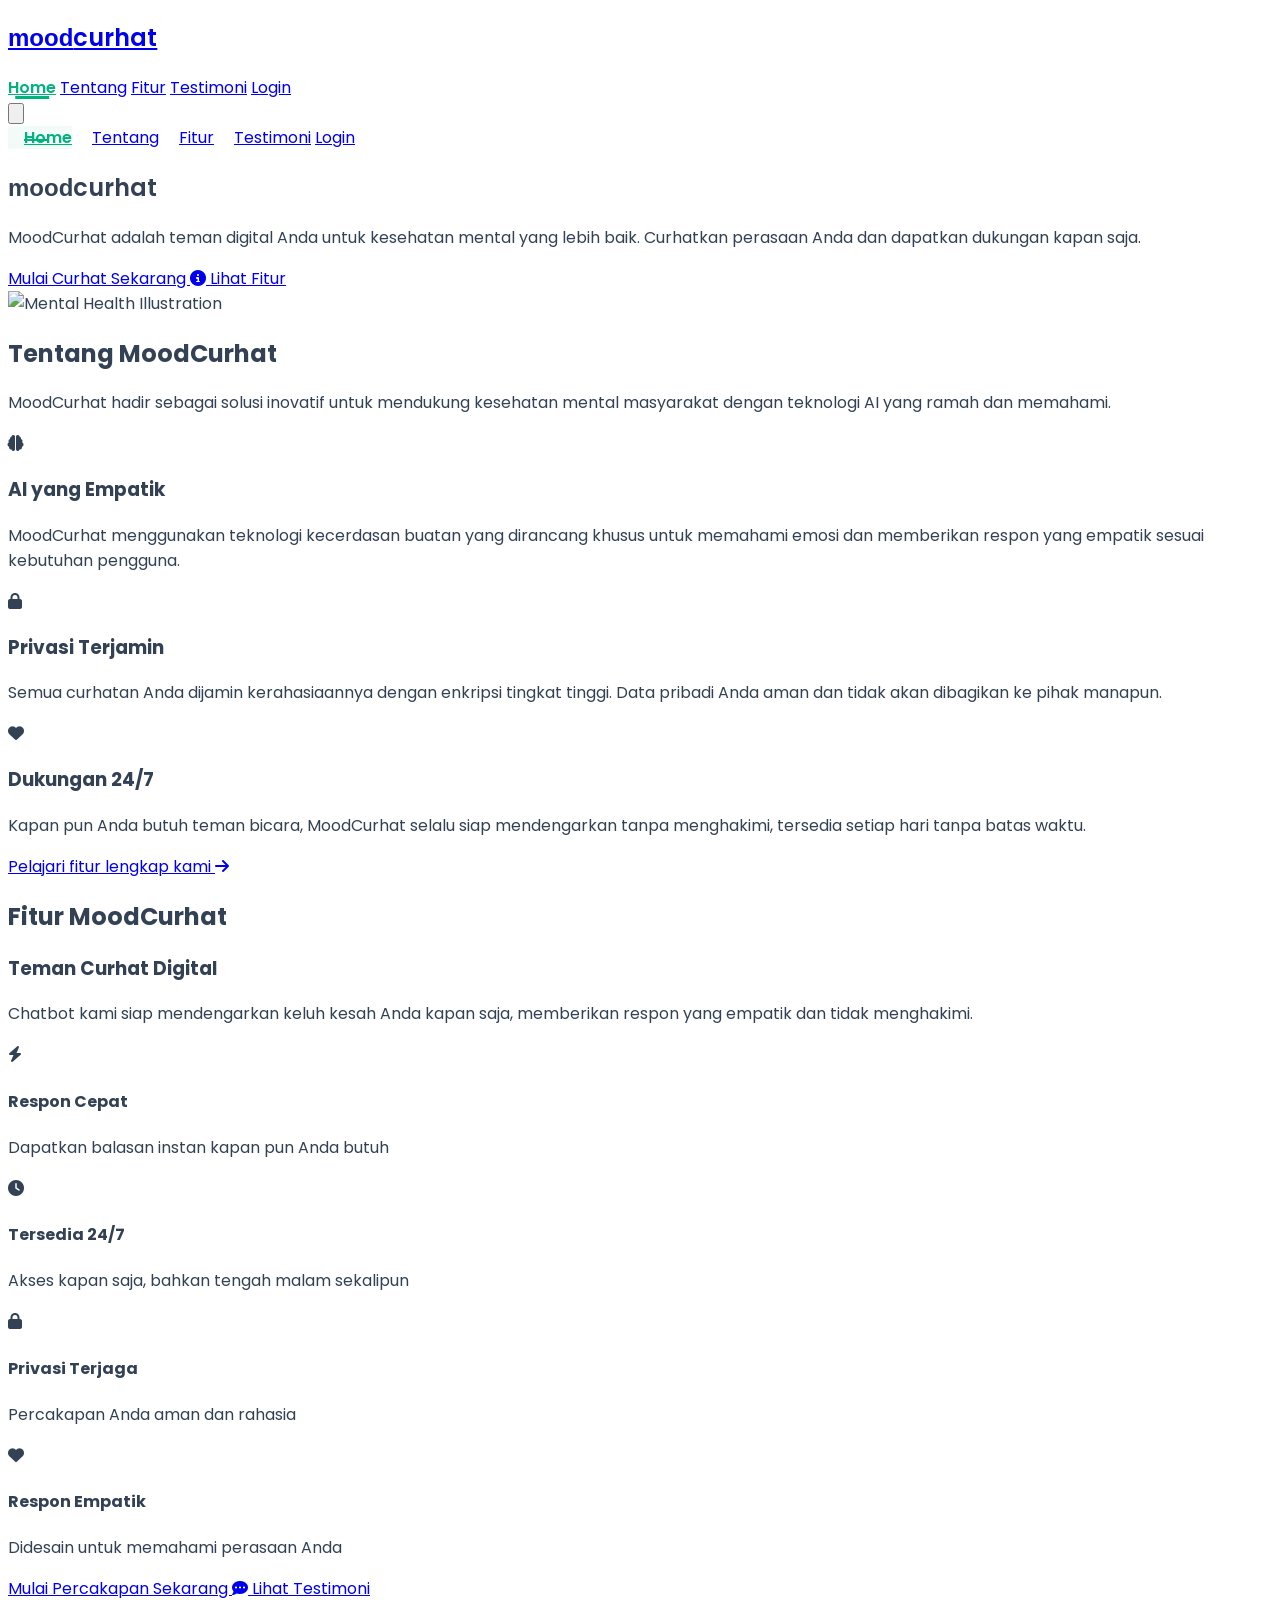
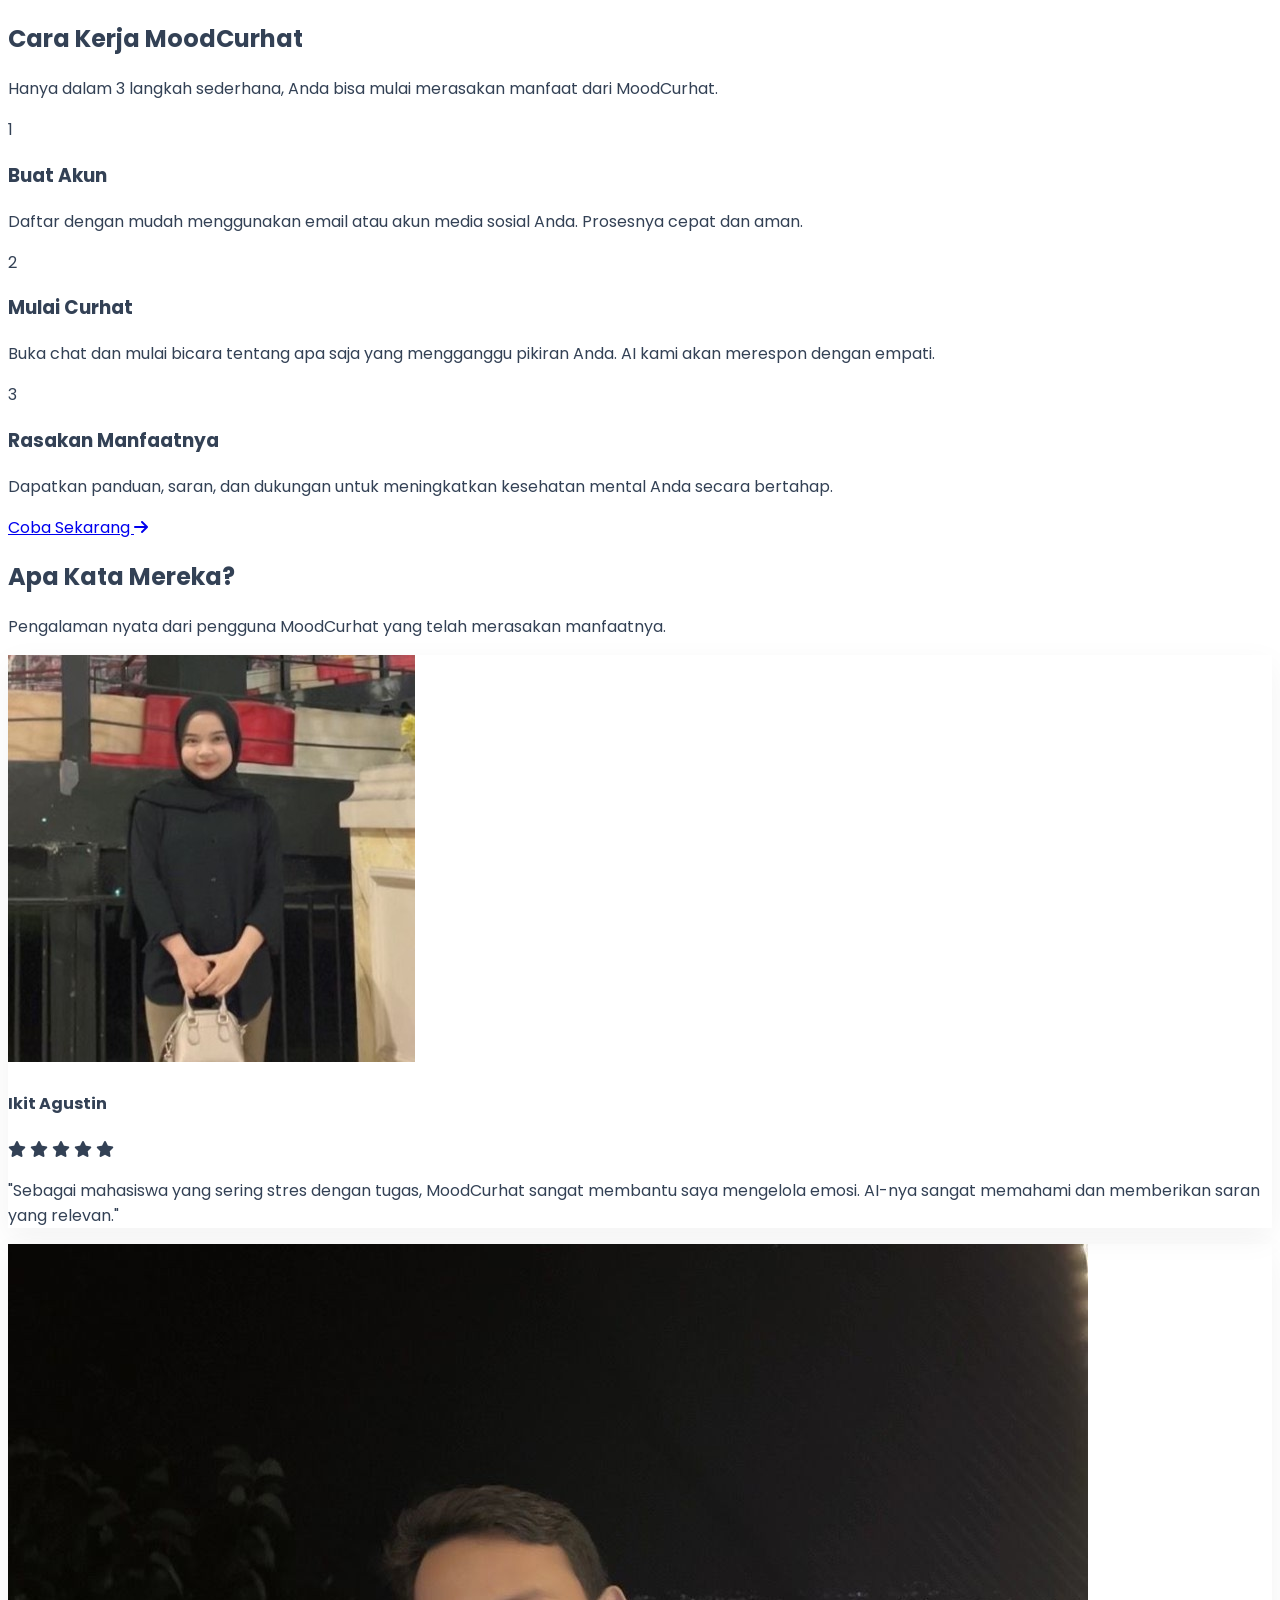
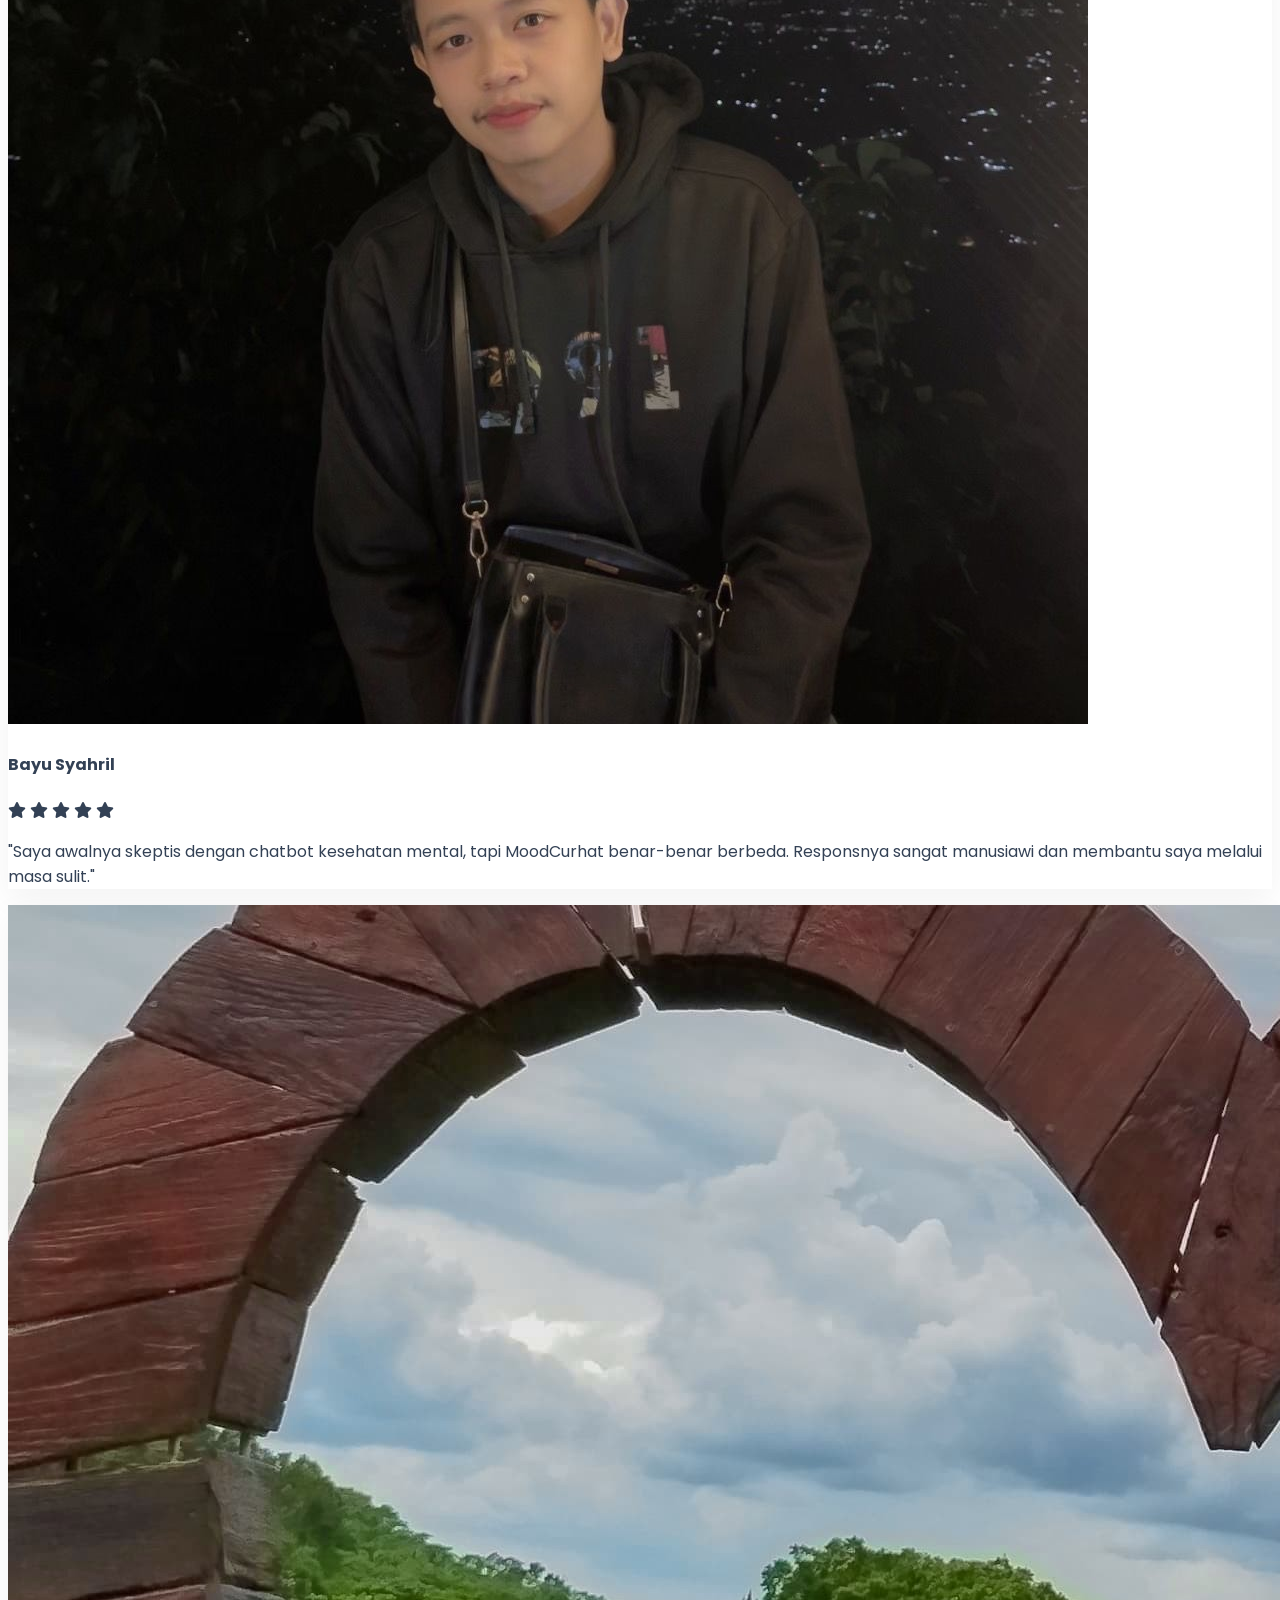
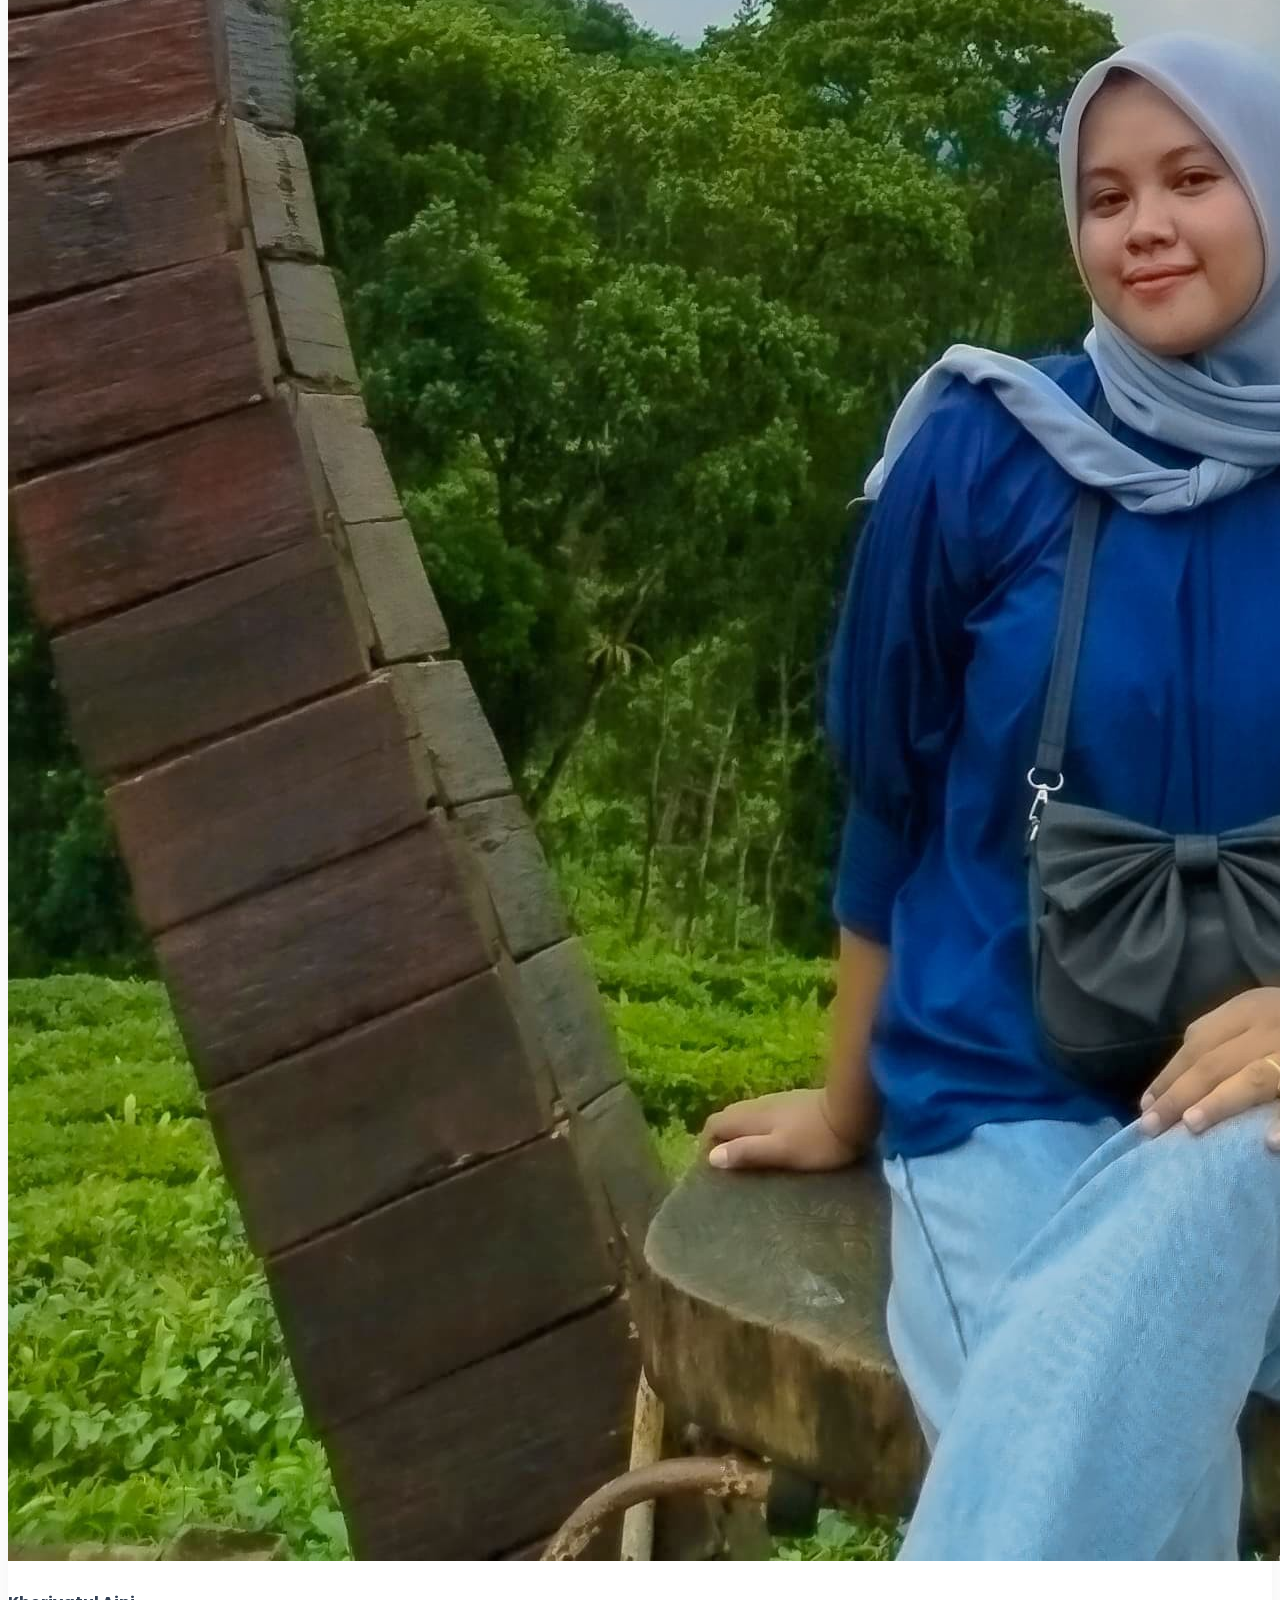
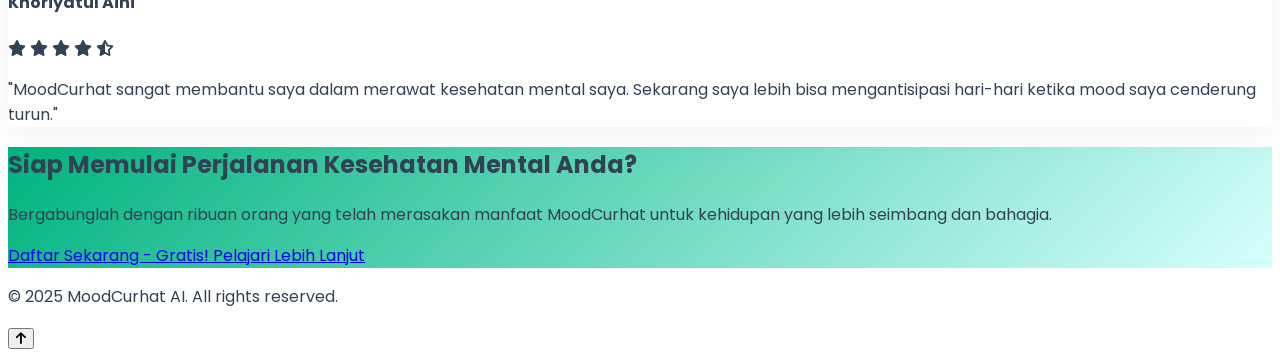
==== index.html @ 1b161339 "update- root page index" ====
<!DOCTYPE html>
<html lang="en">

<head>
    <meta charset="UTF-8">
    <meta name="viewport" content="width=device-width, initial-scale=1.0">
    <title>MoodCurhat - AI Mental Health Chat</title>
    <script src="https://cdn.tailwindcss.com"></script>
    <link rel="shortcut icon" href="./assets/icon.png" type="image/x-icon">
    <link rel="stylesheet" href="https://cdnjs.cloudflare.com/ajax/libs/font-awesome/6.4.0/css/all.min.css">
    <link href="https://unpkg.com/aos@2.3.1/dist/aos.css" rel="stylesheet">
    <link href="https://fonts.cdnfonts.com/css/dissolve" rel="stylesheet">
    <link href="https://fonts.googleapis.com/css2?family=Poppins:wght@500&display=swap" rel="stylesheet">
    <script>
        tailwind.config = {
            theme: {
                extend: {
                    colors: {
                        primary: '#00B37E',
                        secondary: '#F5F5F5',
                        accent1: '#D6FFFE',
                        accent2: '#FFFFFF',
                        dark: '#1E293B',
                        light: '#F8FAFC',
                        text: '#334155',
                    },
                    fontFamily: {
                        sans: ['Poppins', 'sans-serif'],
                    },
                    boxShadow: {
                        'card': '0 10px 25px -5px rgba(0, 179, 126, 0.1)',
                        'card-hover': '0 20px 25px -5px rgba(0, 179, 126, 0.2)',
                    }
                }
            }
        }
    </script>
    <style>
        @import url('https://fonts.googleapis.com/css2?family=Poppins:wght@300;400;500;600;700&display=swap');

        body {
            font-family: 'Poppins', sans-serif;
            scroll-behavior: smooth;
            color: #334155;
        }

        .gradient-bg {
            background: linear-gradient(135deg, #00B37E 0%, #D6FFFE 100%);
        }

        .gradient-text {
            background: linear-gradient(135deg, #00B37E 0%, #00A3B3 100%);
            -webkit-background-clip: text;
            background-clip: text;
            color: transparent;
        }

        .nav-link {
            position: relative;
            transition: all 0.3s ease;
        }

        .nav-link::after {
            content: '';
            position: absolute;
            bottom: 0;
            left: 50%;
            transform: translateX(-50%);
            width: 0;
            height: 3px;
            background-color: #00B37E;
            transition: width 0.3s ease;
        }

        .nav-link.active::after {
            width: 70%;
        }

        .nav-link.active {
            color: #00B37E;
            font-weight: 600;
        }

        .mobile-nav-link {
            position: relative;
            transition: all 0.3s ease;
            padding-left: 1rem;
        }

        .mobile-nav-link::after {
            content: '';
            position: absolute;
            bottom: 8px;
            left: 1rem;
            width: 0;
            height: 2px;
            background-color: #00B37E;
            transition: width 0.3s ease;
        }

        .mobile-nav-link.active::after {
            width: 24px;
        }

        .mobile-nav-link.active {
            color: #00B37E;
            font-weight: 600;
            background-color: rgba(0, 179, 126, 0.05);
        }

        .feature-card {
            transition: all 0.3s ease;
        }

        .feature-card:hover {
            transform: translateY(-5px);
        }

        .testimonial-card {
            box-shadow: 0 10px 30px rgba(0, 0, 0, 0.05);
        }

        .blob {
            position: absolute;
            z-index: -1;
            border-radius: 50%;
            filter: blur(50px);
            opacity: 0.2;
        }

        .hero-image {
            animation: float 6s ease-in-out infinite;
        }

        @keyframes float {
            0% {
                transform: translateY(0px);
            }

            50% {
                transform: translateY(-20px);
            }

            100% {
                transform: translateY(0px);
            }
        }

        .wave-shape {
            position: absolute;
            bottom: 0;
            left: 0;
            width: 100%;
            overflow: hidden;
            line-height: 0;
        }

        .wave-shape svg {
            position: relative;
            display: block;
            width: calc(100% + 1.3px);
            height: 100px;
        }

        .wave-shape .shape-fill {
            fill: #FFFFFF;
        }
    </style>
</head>

<body class="bg-gray-50">
    <nav class="fixed w-full bg-white shadow-sm z-50">
        <div class="max-w-7xl mx-auto px-4 sm:px-8 lg:px-12">
            <div class="flex justify-between h-20 items-center">
                <div class="flex items-center">
                    <a href="./index.html" class="text-2xl font-bold">
                        <h1 class="text-4xl md:text-5xl font-bold text-primary">
                        <span style="font-family: 'Dissolve', sans-serif;">mood</span><span
                            style="font-family: 'Poppins', sans-serif; font-weight: 600;">curhat</span>
                    </h1>
                    </a>
                </div>
                <div class="hidden md:flex items-center space-x-8">
                    <a href="#home"
                        class="nav-link text-gray-900 hover:text-primary px-3 py-2 text-sm font-medium">Home</a>
                    <a href="#about"
                        class="nav-link text-gray-900 hover:text-primary px-3 py-2 text-sm font-medium">Tentang</a>
                    <a href="#features"
                        class="nav-link text-gray-900 hover:text-primary px-3 py-2 text-sm font-medium">Fitur</a>
                    <a href="#testimonial"
                        class="nav-link text-gray-900 hover:text-primary px-3 py-2 text-sm font-medium">Testimoni</a>
                    <a href="./auth/login.html"
                        class="bg-primary text-white px-6 py-2 rounded-full text-sm font-medium hover:bg-opacity-90 transition shadow-md hover:shadow-lg">Login</a>
                </div>
                <div class="md:hidden flex items-center">
                    <button id="mobile-menu-button" class="text-gray-900 hover:text-primary focus:outline-none">
                        <svg class="h-6 w-6" fill="none" viewBox="0 0 24 24" stroke="currentColor">
                            <path stroke-linecap="round" stroke-linejoin="round" stroke-width="2"
                                d="M4 6h16M4 12h16M4 18h16"></path>
                        </svg>
                    </button>
                </div>
            </div>
        </div>
        <div id="mobile-menu" class="mobile-menu hidden md:hidden bg-white shadow-lg">
            <div class="px-2 pt-2 pb-3 space-y-1 sm:px-3">
                <a href="#home"
                    class="mobile-nav-link block px-4 py-3 text-base font-medium text-gray-900 hover:text-primary hover:bg-gray-100 rounded-md">Home</a>
                <a href="#about"
                    class="mobile-nav-link block px-4 py-3 text-base font-medium text-gray-900 hover:text-primary hover:bg-gray-100 rounded-md">Tentang</a>
                <a href="#features"
                    class="mobile-nav-link block px-4 py-3 text-base font-medium text-gray-900 hover:text-primary hover:bg-gray-100 rounded-md">Fitur</a>
                <a href="#testimonial"
                    class="mobile-nav-link block px-4 py-3 text-base font-medium text-gray-900 hover:text-primary hover:bg-gray-100 rounded-md">Testimoni</a>
                <a href="./auth/login.html"
                    class="block w-full text-center bg-primary text-white px-6 py-3 rounded-full text-base font-medium hover:bg-opacity-90 transition mt-2 shadow-md">Login</a>
            </div>
        </div>
    </nav>

    <section id="home" class="pt-24 pb-16 md:pt-32 md:pb-24 relative overflow-hidden">
        <div class="absolute inset-0 gradient-bg z-0"></div>
        <div class="blob bg-accent1 w-80 h-80 top-1/4 -left-40"></div>
        <div class="blob bg-primary w-96 h-96 bottom-1/4 -right-40"></div>
        <div class="max-w-7xl mx-auto px-4 sm:px-6 lg:px-8 relative z-10">
            <div class="flex flex-col md:flex-row justify-between items-center gap-10">
                <div class="md:w-1/2 text-center md:text-left" data-aos="fade-right">
                    <h1 class="text-4xl md:text-5xl lg:text-6xl font-bold leading-tight mb-4 text-white">
                        <span style="font-family: 'Dissolve', sans-serif;">mood</span><span
                            style="font-family: 'Poppins', sans-serif; font-weight: 600;">curhat</span>
                    </h1>
                    <p class="text-xl text-white opacity-90 mb-8">
                        MoodCurhat adalah teman digital Anda untuk kesehatan mental yang lebih baik. Curhatkan perasaan
                        Anda dan dapatkan dukungan kapan saja.
                    </p>
                    <div
                        class="flex flex-col sm:flex-row space-y-4 sm:space-y-0 sm:space-x-4 justify-center md:justify-start">
                        <a href="./auth/login.html"
                            class="bg-white text-primary px-8 py-3 rounded-full text-lg font-semibold hover:bg-opacity-90 transition shadow-lg hover:shadow-xl transform hover:-translate-y-1">
                            Mulai Curhat Sekarang
                        </a>
                        <a href="#features"
                            class="border-2 border-white text-white px-8 py-3 rounded-full text-lg font-semibold hover:bg-white hover:bg-opacity-10 transition">
                            <i class="fas fa-info-circle mr-2"></i> Lihat Fitur
                        </a>
                    </div>
                </div>
                <div class="md:w-1/2 mt-10 md:mt-0" data-aos="fade-left">
                    <img src="https://illustrations.popsy.co/white/work-from-home.svg" alt="Mental Health Illustration"
                        class="hero-image w-full max-w-lg mx-auto">
                </div>
            </div>
        </div>
    </section>

    <section id="about" class="py-20 bg-gray-50">
        <div class="max-w-7xl mx-auto px-4 sm:px-6 lg:px-8">
            <div class="text-center mb-16" data-aos="fade-up">
                <h2 class="text-3xl md:text-4xl font-bold text-gray-900 mb-4">Tentang MoodCurhat</h2>
                <div class="w-20 h-1 bg-primary mx-auto mb-6"></div>
                <p class="text-lg text-gray-600 max-w-3xl mx-auto">
                    MoodCurhat hadir sebagai solusi inovatif untuk mendukung kesehatan mental masyarakat dengan
                    teknologi AI yang ramah dan memahami.
                </p>
            </div>

            <div class="grid grid-cols-1 md:grid-cols-3 gap-8">
                <div class="bg-white p-8 rounded-xl shadow-md hover:shadow-lg transition-all duration-300 border border-gray-100"
                    data-aos="fade-up" data-aos-delay="100">
                    <div
                        class="bg-primary bg-opacity-10 w-16 h-16 rounded-full flex items-center justify-center mb-6 mx-auto text-primary">
                        <i class="fas fa-brain text-2xl"></i>
                    </div>
                    <h3 class="text-xl font-semibold mb-4 text-center">AI yang Empatik</h3>
                    <p class="text-gray-600 text-center">
                        MoodCurhat menggunakan teknologi kecerdasan buatan yang dirancang khusus untuk memahami emosi
                        dan memberikan respon yang empatik sesuai kebutuhan pengguna.
                    </p>
                </div>

                <div class="bg-white p-8 rounded-xl shadow-md hover:shadow-lg transition-all duration-300 border border-gray-100"
                    data-aos="fade-up" data-aos-delay="200">
                    <div
                        class="bg-primary bg-opacity-10 w-16 h-16 rounded-full flex items-center justify-center mb-6 mx-auto text-primary">
                        <i class="fas fa-lock text-2xl"></i>
                    </div>
                    <h3 class="text-xl font-semibold mb-4 text-center">Privasi Terjamin</h3>
                    <p class="text-gray-600 text-center">
                        Semua curhatan Anda dijamin kerahasiaannya dengan enkripsi tingkat tinggi. Data pribadi Anda
                        aman dan tidak akan dibagikan ke pihak manapun.
                    </p>
                </div>

                <div class="bg-white p-8 rounded-xl shadow-md hover:shadow-lg transition-all duration-300 border border-gray-100"
                    data-aos="fade-up" data-aos-delay="300">
                    <div
                        class="bg-primary bg-opacity-10 w-16 h-16 rounded-full flex items-center justify-center mb-6 mx-auto text-primary">
                        <i class="fas fa-heart text-2xl"></i>
                    </div>
                    <h3 class="text-xl font-semibold mb-4 text-center">Dukungan 24/7</h3>
                    <p class="text-gray-600 text-center">
                        Kapan pun Anda butuh teman bicara, MoodCurhat selalu siap mendengarkan tanpa menghakimi,
                        tersedia setiap hari tanpa batas waktu.
                    </p>
                </div>
            </div>

            <div class="mt-12 text-center" data-aos="fade-up">
                <a href="#features"
                    class="inline-flex items-center text-primary font-semibold hover:text-primary-dark transition">
                    Pelajari fitur lengkap kami <i class="fas fa-arrow-right ml-2"></i>
                </a>
            </div>
        </div>
    </section>

    <section id="features" class="py-12 md:py-20 bg-white">
        <div class="max-w-7xl mx-auto px-4 sm:px-6 lg:px-8">
            <div class="text-center mb-8 md:mb-10" data-aos="fade-up">
                <h2 class="text-2xl md:text-4xl font-bold text-gray-900 mb-4">Fitur MoodCurhat</h2>
                <div class="w-16 md:w-20 h-1 bg-primary mx-auto mb-4 md:mb-6"></div>
                <h3 class="text-lg md:text-xl font-semibold mb-2 md:mb-3 text-center">Teman Curhat Digital</h3>
                <p class="text-sm md:text-base text-gray-600 mb-4 md:mb-6 text-center">
                    Chatbot kami siap mendengarkan keluh kesah Anda kapan saja, memberikan respon yang empatik dan
                    tidak menghakimi.
                </p>
            </div>

            <div class="flex justify-center">
                <div class="p-6 md:p-8 max-w-4xl w-full mx-4" data-aos="fade-up">
                    <div class="w-full grid grid-cols-1 md:grid-cols-2 gap-4 md:gap-6 mb-6 md:mb-8">
                        <div class="bg-gray-50 p-3 md:p-4 rounded-lg">
                            <div class="flex items-center mb-1 md:mb-2">
                                <div
                                    class="bg-primary bg-opacity-20 p-1 h-10 w-10 rounded-full flex items-center justify-center mr-2 md:mr-3">
                                    <i class="fas fa-bolt text-primary text-xs md:text-sm"></i>
                                </div>
                                <h4 class="font-medium text-sm md:text-base">Respon Cepat</h4>
                            </div>
                            <p class="text-gray-600 text-xs md:text-sm">Dapatkan balasan instan kapan pun Anda butuh</p>
                        </div>

                        <div class="bg-gray-50 p-3 md:p-4 rounded-lg">
                            <div class="flex items-center mb-1 md:mb-2">
                                <div
                                    class="bg-primary bg-opacity-20 p-1 h-10 w-10 rounded-full flex items-center justify-center mr-2 md:mr-3">
                                    <i class="fas fa-clock text-primary text-xs md:text-sm"></i>
                                </div>
                                <h4 class="font-medium text-sm md:text-base">Tersedia 24/7</h4>
                            </div>
                            <p class="text-gray-600 text-xs md:text-sm">Akses kapan saja, bahkan tengah malam sekalipun
                            </p>
                        </div>

                        <div class="bg-gray-50 p-3 md:p-4 rounded-lg">
                            <div class="flex items-center mb-1 md:mb-2">
                                <div
                                    class="bg-primary bg-opacity-20 p-1 h-10 w-10 rounded-full flex items-center justify-center mr-2 md:mr-3">
                                    <i class="fas fa-lock text-primary text-xs md:text-sm"></i>
                                </div>
                                <h4 class="font-medium text-sm md:text-base">Privasi Terjaga</h4>
                            </div>
                            <p class="text-gray-600 text-xs md:text-sm">Percakapan Anda aman dan rahasia</p>
                        </div>

                        <div class="bg-gray-50 p-3 md:p-4 rounded-lg">
                            <div class="flex items-center mb-1 md:mb-2">
                                <div
                                    class="bg-primary bg-opacity-20 p-1 h-10 w-10 rounded-full flex items-center justify-center mr-2 md:mr-3">
                                    <i class="fas fa-heart text-primary text-xs md:text-sm"></i>
                                </div>
                                <h4 class="font-medium text-sm md:text-base">Respon Empatik</h4>
                            </div>
                            <p class="text-gray-600 text-xs md:text-sm">Didesain untuk memahami perasaan Anda</p>
                        </div>
                    </div>
                </div>
            </div>

            <div class="text-center" data-aos="fade-up">
                <div class="inline-flex flex-col sm:flex-row space-y-4 sm:space-y-0 sm:space-x-4">
                    <a href="./auth/login.html"
                        class="bg-primary text-white px-6 py-2 md:px-8 md:py-3 rounded-full text-sm md:text-lg font-semibold hover:bg-opacity-90 transition shadow-md hover:shadow-lg">
                        Mulai Percakapan Sekarang
                    </a>
                    <a href="#testimonial"
                        class="border-2 border-primary text-primary px-6 py-2 md:px-8 md:py-3 rounded-full text-sm md:text-lg font-semibold hover:bg-primary hover:bg-opacity-10 transition">
                        <i class="fas fa-comment-dots mr-2"></i> Lihat Testimoni
                    </a>
                </div>
            </div>
        </div>
    </section>

    <section class="py-20 bg-gray-50">
        <div class="max-w-7xl mx-auto px-4 sm:px-6 lg:px-8">
            <div class="text-center mb-16" data-aos="fade-up">
                <h2 class="text-3xl md:text-4xl font-bold text-gray-900 mb-4">Cara Kerja MoodCurhat</h2>
                <div class="w-20 h-1 bg-primary mx-auto mb-6"></div>
                <p class="text-lg text-gray-600 max-w-3xl mx-auto">
                    Hanya dalam 3 langkah sederhana, Anda bisa mulai merasakan manfaat dari MoodCurhat.
                </p>
            </div>
            <div class="grid grid-cols-1 md:grid-cols-3 gap-8">
                <div class="text-center p-6" data-aos="fade-up" data-aos-delay="100">
                    <div
                        class="bg-white w-20 h-20 rounded-full flex items-center justify-center mx-auto mb-6 shadow-md border border-gray-100">
                        <span class="text-primary text-2xl font-bold">1</span>
                    </div>
                    <h3 class="text-xl font-semibold mb-3">Buat Akun</h3>
                    <p class="text-gray-600">
                        Daftar dengan mudah menggunakan email atau akun media sosial Anda. Prosesnya cepat dan aman.
                    </p>
                </div>
                <div class="text-center p-6" data-aos="fade-up" data-aos-delay="200">
                    <div
                        class="bg-white w-20 h-20 rounded-full flex items-center justify-center mx-auto mb-6 shadow-md border border-gray-100">
                        <span class="text-primary text-2xl font-bold">2</span>
                    </div>
                    <h3 class="text-xl font-semibold mb-3">Mulai Curhat</h3>
                    <p class="text-gray-600">
                        Buka chat dan mulai bicara tentang apa saja yang mengganggu pikiran Anda. AI kami akan merespon
                        dengan empati.
                    </p>
                </div>
                <div class="text-center p-6" data-aos="fade-up" data-aos-delay="300">
                    <div
                        class="bg-white w-20 h-20 rounded-full flex items-center justify-center mx-auto mb-6 shadow-md border border-gray-100">
                        <span class="text-primary text-2xl font-bold">3</span>
                    </div>
                    <h3 class="text-xl font-semibold mb-3">Rasakan Manfaatnya</h3>
                    <p class="text-gray-600">
                        Dapatkan panduan, saran, dan dukungan untuk meningkatkan kesehatan mental Anda secara bertahap.
                    </p>
                </div>
            </div>
            <div class="text-center mt-12" data-aos="fade-up">
                <a href="./auth/login.html"
                    class="bg-primary text-white px-8 py-3 rounded-full text-lg font-semibold hover:bg-opacity-90 transition shadow-lg hover:shadow-xl inline-flex items-center">
                    Coba Sekarang <i class="fas fa-arrow-right ml-2"></i>
                </a>
            </div>
        </div>
    </section>

    <section id="testimonial" class="py-20 bg-white">
        <div class="max-w-7xl mx-auto px-4 sm:px-6 lg:px-8">
            <div class="text-center mb-16" data-aos="fade-up">
                <h2 class="text-3xl md:text-4xl font-bold text-gray-900 mb-4">Apa Kata Mereka?</h2>
                <div class="w-20 h-1 bg-primary mx-auto mb-6"></div>
                <p class="text-lg text-gray-600 max-w-3xl mx-auto">
                    Pengalaman nyata dari pengguna MoodCurhat yang telah merasakan manfaatnya.
                </p>
            </div>
            <div class="grid grid-cols-1 md:grid-cols-2 lg:grid-cols-3 gap-8">
                <div class="bg-gray-50 p-8 rounded-xl testimonial-card" data-aos="fade-up" data-aos-delay="100">
                    <div class="flex items-center mb-4">
                        <div class="flex items-center">
                            <img class="w-12 h-12 rounded-full mr-4 object-fit-cover"
                                src="./assets/img/ikit-agustin.jpeg" alt="User">
                            <div>
                                <h4 class="font-semibold">Ikit Agustin</h4>
                                <div class="flex items-center">
                                    <i class="fas fa-star text-yellow-400 mr-1"></i>
                                    <i class="fas fa-star text-yellow-400 mr-1"></i>
                                    <i class="fas fa-star text-yellow-400 mr-1"></i>
                                    <i class="fas fa-star text-yellow-400 mr-1"></i>
                                    <i class="fas fa-star text-yellow-400"></i>
                                </div>
                            </div>
                        </div>
                    </div>
                    <p class="text-gray-600 italic">
                        "Sebagai mahasiswa yang sering stres dengan tugas, MoodCurhat sangat membantu saya mengelola
                        emosi. AI-nya sangat memahami dan memberikan saran yang relevan."
                    </p>
                </div>
                <div class="bg-gray-50 p-8 rounded-xl testimonial-card" data-aos="fade-up" data-aos-delay="200">
                    <div class="flex items-center mb-4">
                        <div class="flex items-center">
                            <img class="w-12 h-12 rounded-full mr-4 object-fit-cover"
                                src="./assets/img/bayu-syahril.jpeg" alt="User">
                            <div>
                                <h4 class="font-semibold">Bayu Syahril</h4>
                                <div class="flex items-center">
                                    <i class="fas fa-star text-yellow-400 mr-1"></i>
                                    <i class="fas fa-star text-yellow-400 mr-1"></i>
                                    <i class="fas fa-star text-yellow-400 mr-1"></i>
                                    <i class="fas fa-star text-yellow-400 mr-1"></i>
                                    <i class="fas fa-star text-yellow-400"></i>
                                </div>
                            </div>
                        </div>
                    </div>
                    <p class="text-gray-600 italic">
                        "Saya awalnya skeptis dengan chatbot kesehatan mental, tapi MoodCurhat benar-benar berbeda.
                        Responsnya sangat manusiawi dan membantu saya melalui masa sulit."
                    </p>
                </div>
                <div class="bg-gray-50 p-8 rounded-xl testimonial-card" data-aos="fade-up" data-aos-delay="300">
                    <div class="flex items-center mb-4">
                        <div class="flex items-center">
                            <img class="w-12 h-12 rounded-full mr-4 object-fit-cover"
                                src="./assets/img/khoriyatul-aini.jpeg" alt="User">
                            <div>
                                <h4 class="font-semibold">Khoriyatul Aini</h4>
                                <div class="flex items-center">
                                    <i class="fas fa-star text-yellow-400 mr-1"></i>
                                    <i class="fas fa-star text-yellow-400 mr-1"></i>
                                    <i class="fas fa-star text-yellow-400 mr-1"></i>
                                    <i class="fas fa-star text-yellow-400 mr-1"></i>
                                    <i class="fas fa-star-half-alt text-yellow-400"></i>
                                </div>
                            </div>
                        </div>
                    </div>
                    <p class="text-gray-600 italic">
                        "MoodCurhat sangat membantu saya dalam merawat kesehatan mental saya. Sekarang saya lebih bisa
                        mengantisipasi hari-hari ketika mood saya cenderung turun."
                    </p>
                </div>
            </div>
        </div>
    </section>

    <section class="py-16 gradient-bg text-white">
        <div class="max-w-7xl mx-auto px-4 sm:px-6 lg:px-8 text-center">
            <h2 class="text-3xl md:text-4xl font-bold mb-6" data-aos="fade-up">Siap Memulai Perjalanan Kesehatan Mental
                Anda?</h2>
            <p class="text-xl mb-8 max-w-3xl mx-auto" data-aos="fade-up" data-aos-delay="100">
                Bergabunglah dengan ribuan orang yang telah merasakan manfaat MoodCurhat untuk kehidupan yang lebih
                seimbang dan bahagia.
            </p>
            <div class="flex flex-col sm:flex-row justify-center space-y-4 sm:space-y-0 sm:space-x-4" data-aos="fade-up"
                data-aos-delay="200">
                <a href="./auth/login.html"
                    class="bg-white text-primary px-8 py-3 rounded-full text-lg font-semibold hover:bg-opacity-90 transition shadow-lg hover:shadow-xl">
                    Daftar Sekarang - Gratis!
                </a>
                <a href="#features"
                    class="border-2 border-white text-white px-8 py-3 rounded-full text-lg font-semibold hover:bg-white hover:bg-opacity-10 transition">
                    Pelajari Lebih Lanjut
                </a>
            </div>
        </div>
    </section>

    <footer class="bg-gray-900 text-white py-12">
        <div class="max-w-7xl mx-auto px-2">
            <div class="flex flex-col md:flex-row justify-center items-center">
                <p class="text-gray-500 text-sm mb-4 md:mb-0">
                    &copy; 2025 MoodCurhat AI. All rights reserved.
                </p>
            </div>
        </div>
    </footer>

    <button id="back-to-top"
        class="fixed bottom-6 right-6 bg-primary text-white p-4 rounded-full shadow-lg opacity-0 invisible transition-all hover:bg-opacity-90">
        <i class="fas fa-arrow-up"></i>
    </button>

    <script src="https://unpkg.com/aos@2.3.1/dist/aos.js"></script>
    <script>
        AOS.init({
            duration: 800,
            easing: 'ease-in-out',
            once: true
        });

        const mobileMenuButton = document.getElementById('mobile-menu-button');
        const mobileMenu = document.getElementById('mobile-menu');

        mobileMenuButton.addEventListener('click', () => {
            mobileMenu.classList.toggle('hidden');
        });

        const faqButtons = document.querySelectorAll('.bg-white button');
        faqButtons.forEach(button => {
            button.addEventListener('click', () => {
                const answer = button.nextElementSibling;
                const icon = button.querySelector('i');

                answer.classList.toggle('hidden');

                icon.classList.toggle('rotate-180');
            });
        });

        const backToTopButton = document.getElementById('back-to-top');

        window.addEventListener('scroll', () => {
            if (window.pageYOffset > 300) {
                backToTopButton.classList.remove('opacity-0', 'invisible');
                backToTopButton.classList.add('opacity-100', 'visible');
            } else {
                backToTopButton.classList.remove('opacity-100', 'visible');
                backToTopButton.classList.add('opacity-0', 'invisible');
            }
        });

        backToTopButton.addEventListener('click', () => {
            window.scrollTo({
                top: 0,
                behavior: 'smooth'
            });
        });

        const sections = document.querySelectorAll('section[id]');
        const navLinks = document.querySelectorAll('.nav-link');
        const mobileNavLinks = document.querySelectorAll('.mobile-nav-link');

        function updateActiveLink() {
            let index = sections.length;

            while (--index && window.scrollY + 100 < sections[index].offsetTop) { }

            navLinks.forEach((link) => link.classList.remove('active'));
            mobileNavLinks.forEach((link) => link.classList.remove('active'));

            navLinks[index]?.classList.add('active');
            mobileNavLinks[index]?.classList.add('active');
        }

        updateActiveLink();
        window.addEventListener('scroll', updateActiveLink);
        document.querySelectorAll('a[href^="#"]').forEach(anchor => {
            anchor.addEventListener('click', function (e) {
                e.preventDefault();

                if (!mobileMenu.classList.contains('hidden')) {
                    mobileMenu.classList.add('hidden');
                }

                const targetId = this.getAttribute('href');
                if (targetId === '#') return;

                const targetElement = document.querySelector(targetId);
                if (targetElement) {
                    const offset = 80;
                    const elementPosition = targetElement.getBoundingClientRect().top;
                    const offsetPosition = elementPosition + window.pageYOffset - offset;

                    window.scrollTo({
                        top: offsetPosition,
                        behavior: 'smooth'
                    });
                }
            });
        });
    </script>
</body>

</html>
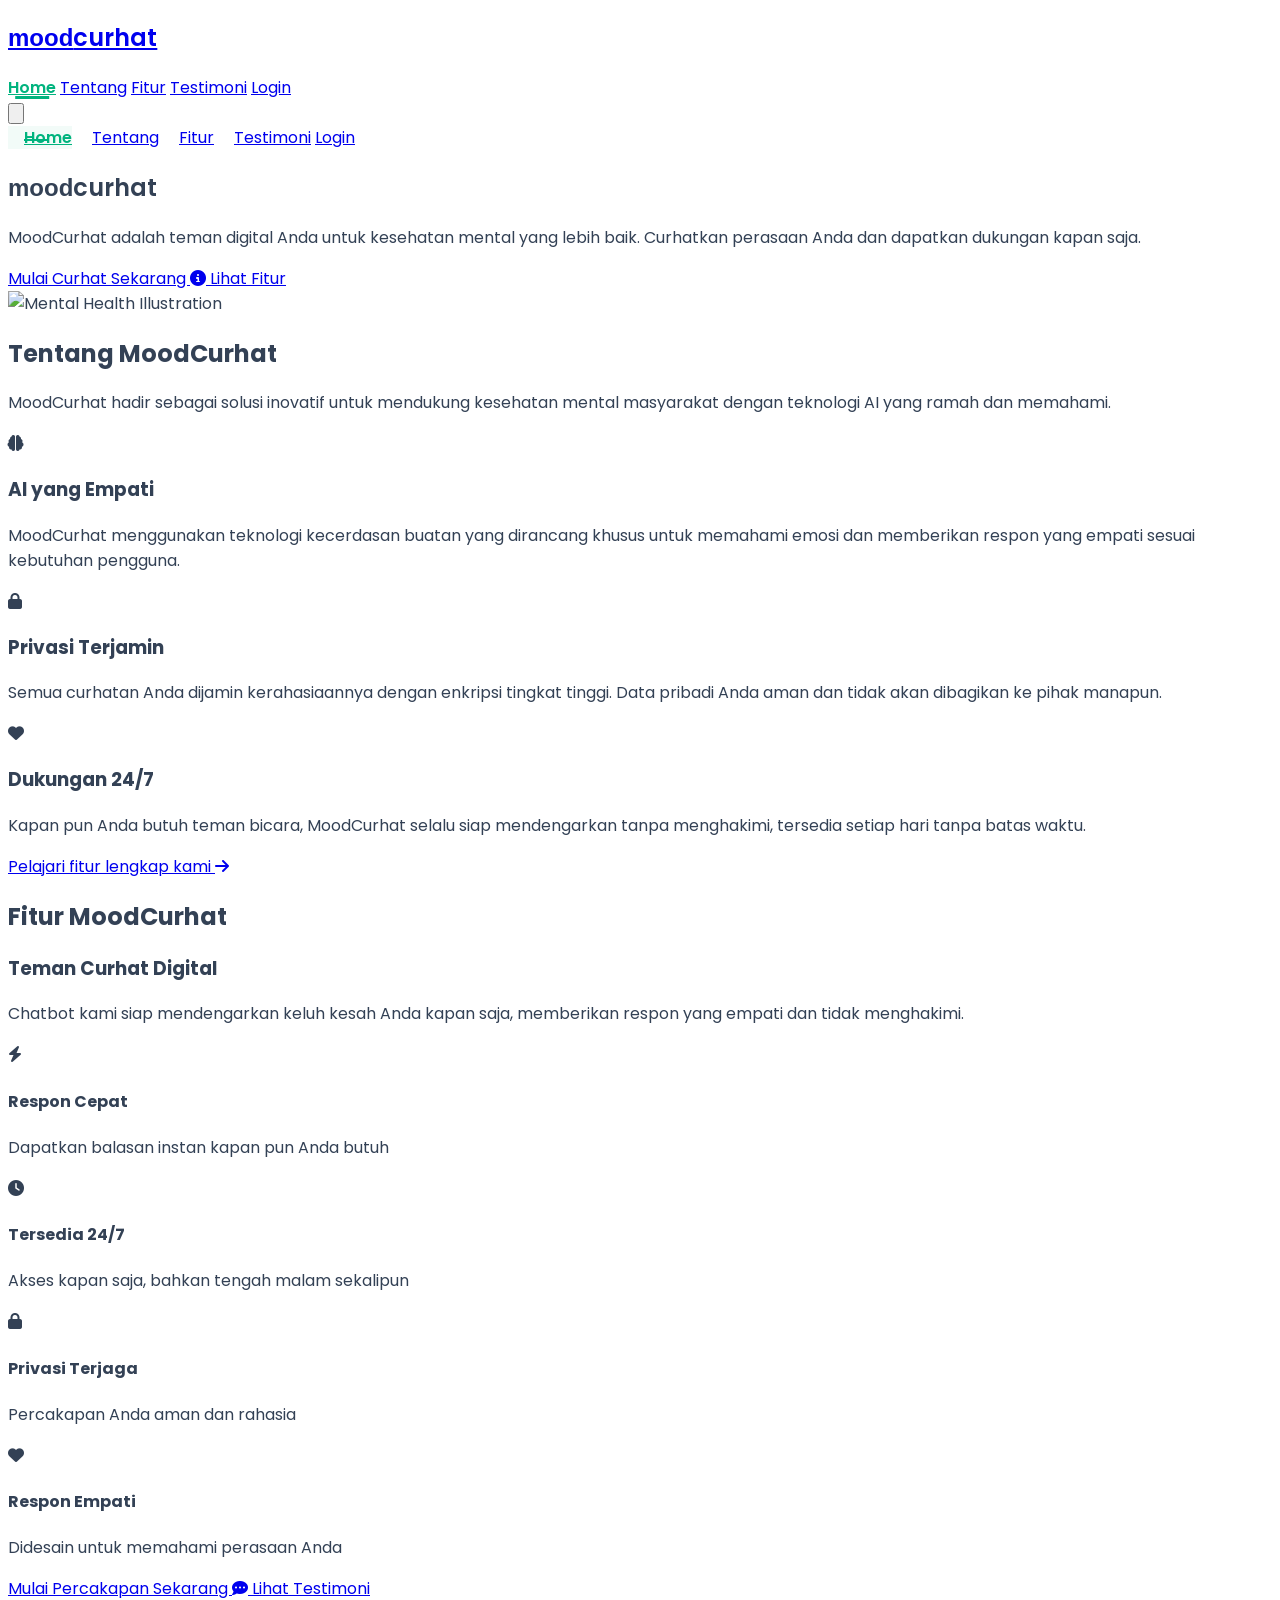
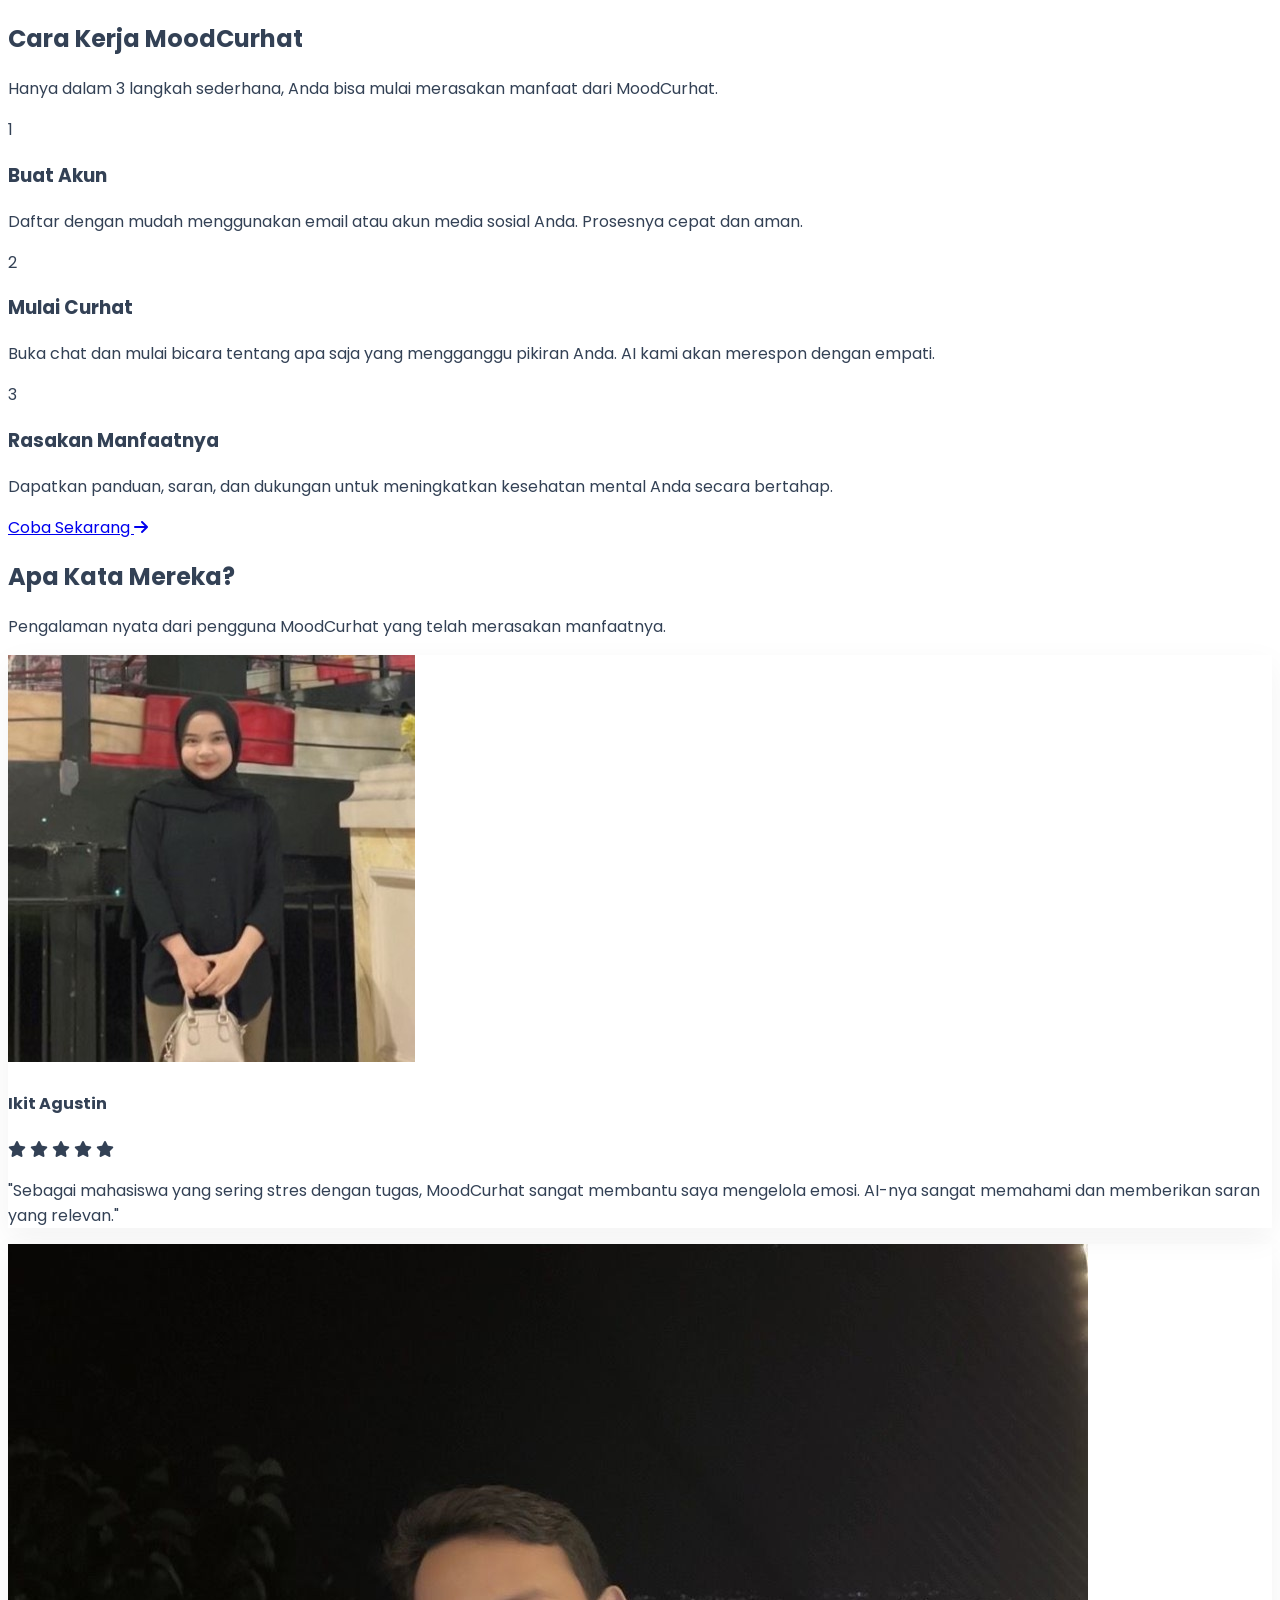
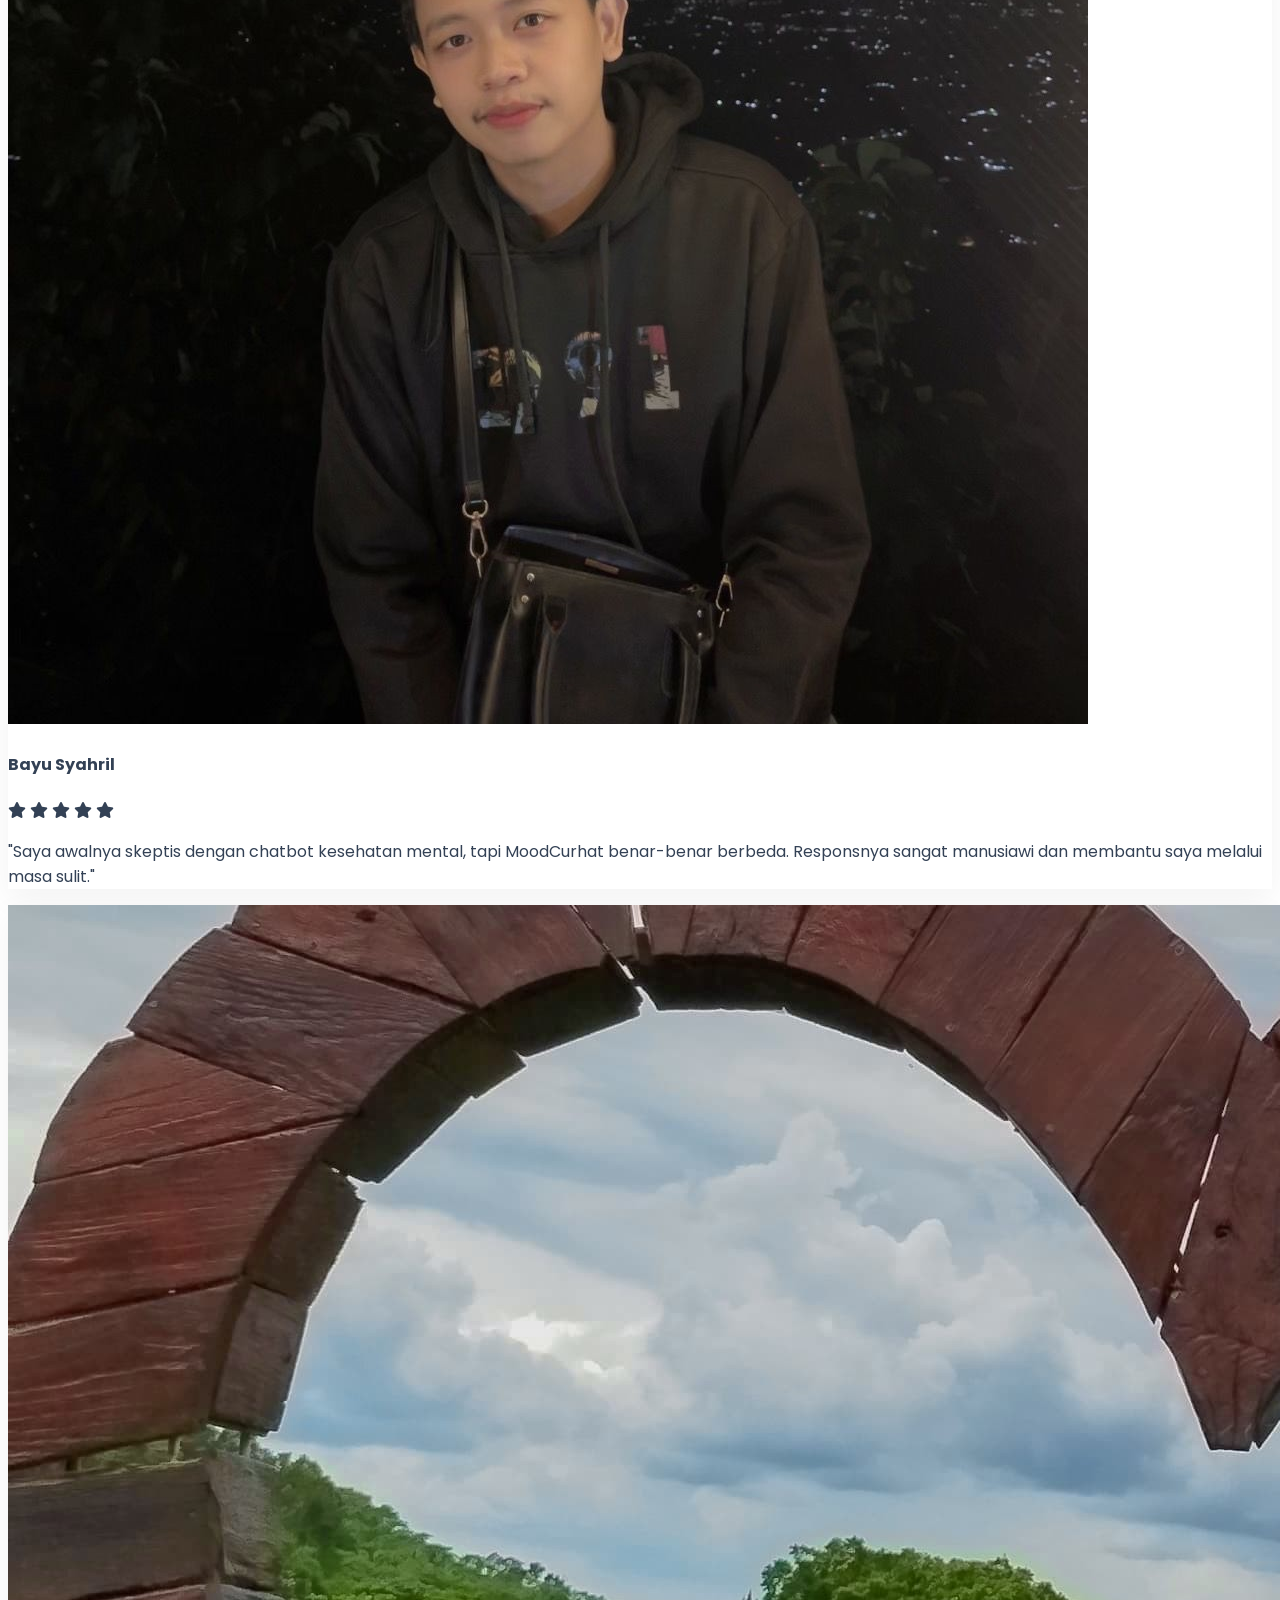
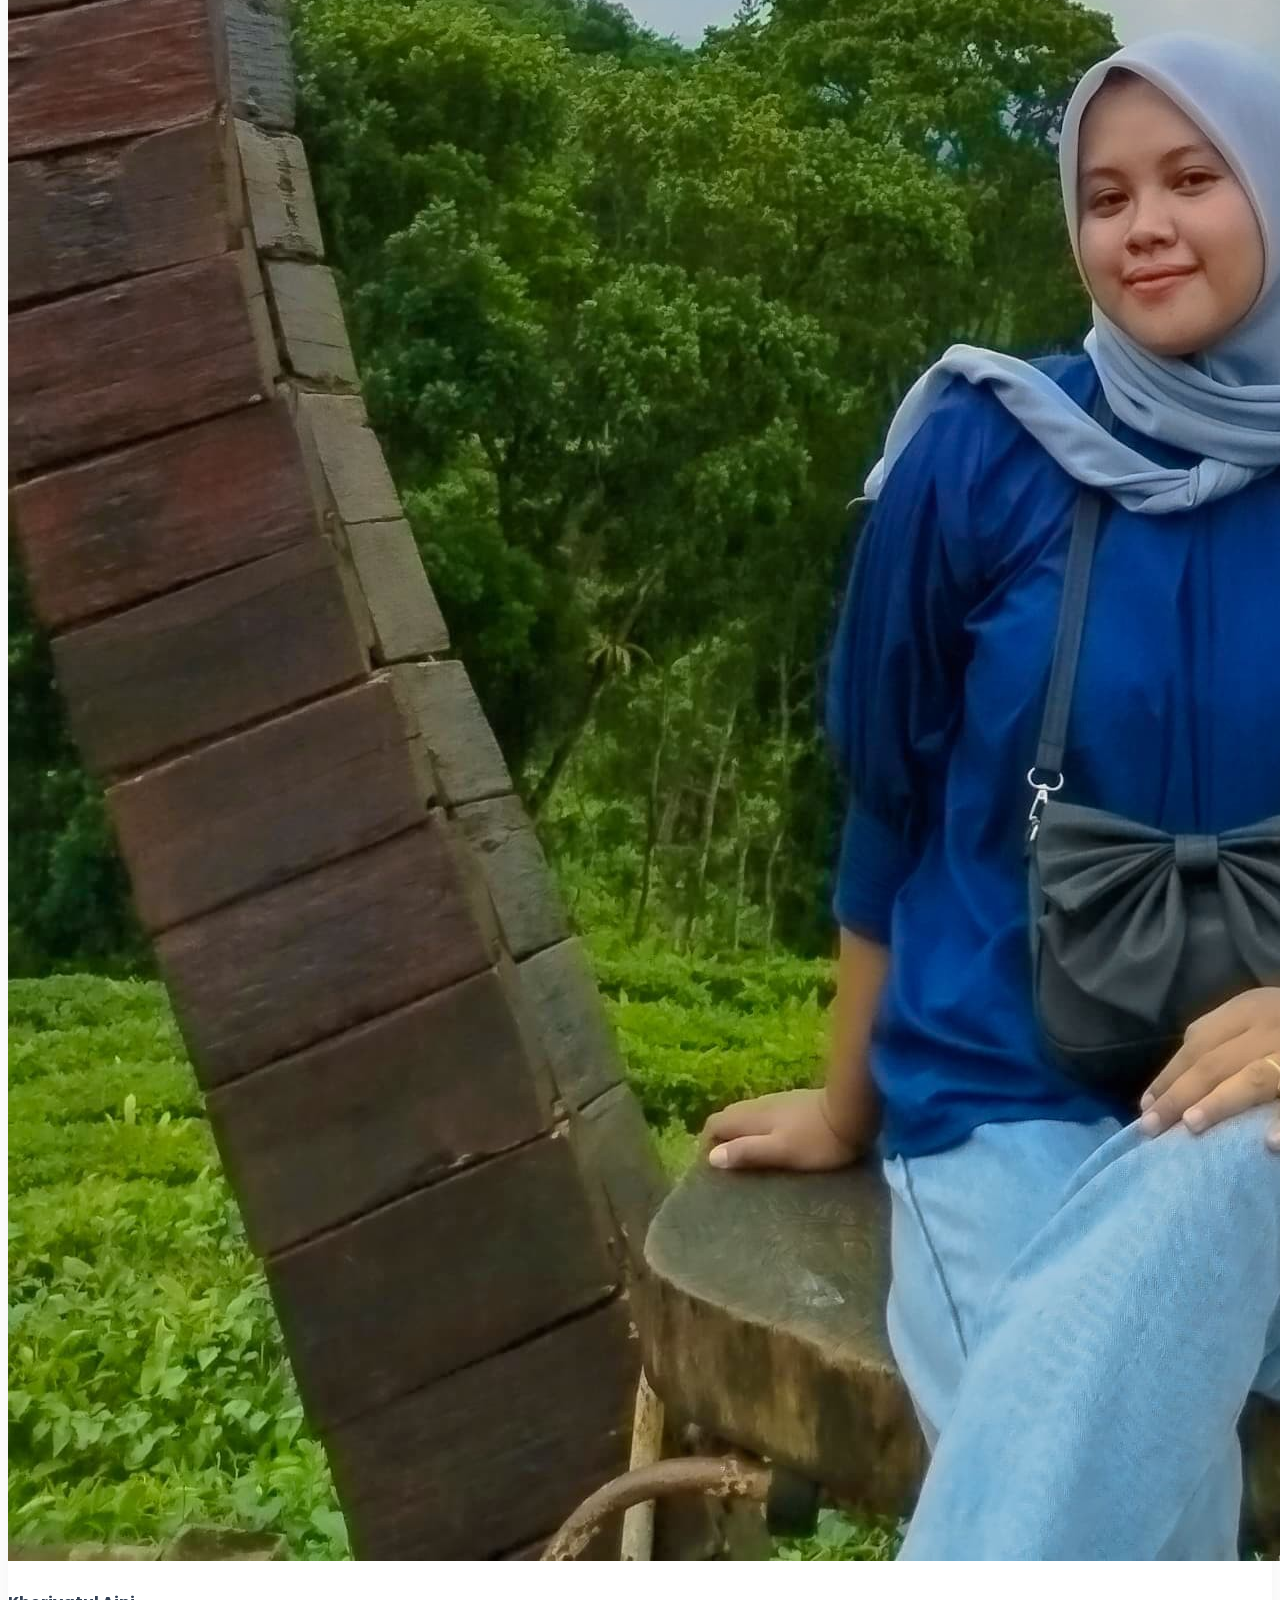
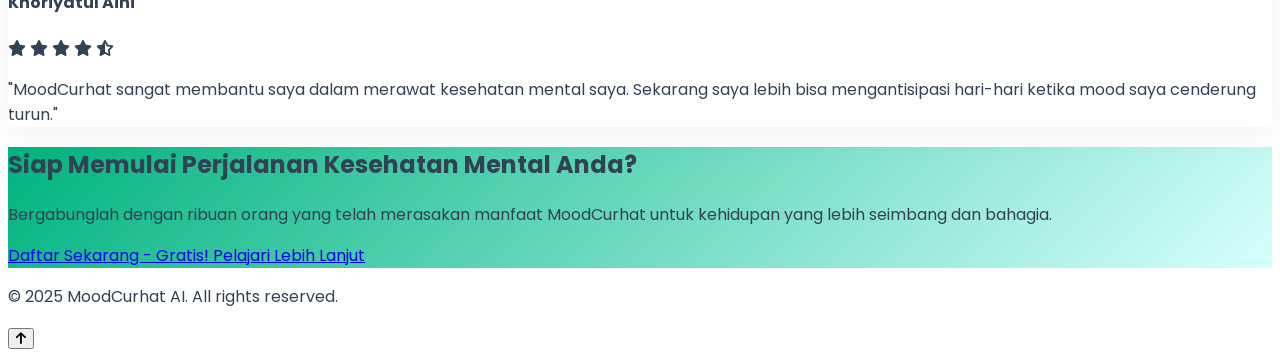
==== commit a1ecd754: "update- fix" ====
--- a/index.html
+++ b/index.html
@@ -6,7 +6,7 @@
     <meta name="viewport" content="width=device-width, initial-scale=1.0">
     <title>MoodCurhat - AI Mental Health Chat</title>
     <script src="https://cdn.tailwindcss.com"></script>
-    <link rel="shortcut icon" href="./assets/icon.png" type="image/x-icon">
+    <link rel="shortcut icon" href="/assets/icon.png" type="image/x-icon">
     <link rel="stylesheet" href="https://cdnjs.cloudflare.com/ajax/libs/font-awesome/6.4.0/css/all.min.css">
     <link href="https://unpkg.com/aos@2.3.1/dist/aos.css" rel="stylesheet">
     <link href="https://fonts.cdnfonts.com/css/dissolve" rel="stylesheet">
@@ -173,7 +173,7 @@
         <div class="max-w-7xl mx-auto px-4 sm:px-8 lg:px-12">
             <div class="flex justify-between h-20 items-center">
                 <div class="flex items-center">
-                    <a href="./index.html" class="text-2xl font-bold">
+                    <a href="/" class="text-2xl font-bold">
                         <h1 class="text-4xl md:text-5xl font-bold text-primary">
                         <span style="font-family: 'Dissolve', sans-serif;">mood</span><span
                             style="font-family: 'Poppins', sans-serif; font-weight: 600;">curhat</span>
@@ -189,7 +189,7 @@
                         class="nav-link text-gray-900 hover:text-primary px-3 py-2 text-sm font-medium">Fitur</a>
                     <a href="#testimonial"
                         class="nav-link text-gray-900 hover:text-primary px-3 py-2 text-sm font-medium">Testimoni</a>
-                    <a href="./auth/login.html"
+                    <a href="/auth/login.html"
                         class="bg-primary text-white px-6 py-2 rounded-full text-sm font-medium hover:bg-opacity-90 transition shadow-md hover:shadow-lg">Login</a>
                 </div>
                 <div class="md:hidden flex items-center">
@@ -212,7 +212,7 @@
                     class="mobile-nav-link block px-4 py-3 text-base font-medium text-gray-900 hover:text-primary hover:bg-gray-100 rounded-md">Fitur</a>
                 <a href="#testimonial"
                     class="mobile-nav-link block px-4 py-3 text-base font-medium text-gray-900 hover:text-primary hover:bg-gray-100 rounded-md">Testimoni</a>
-                <a href="./auth/login.html"
+                <a href="/auth/login.html"
                     class="block w-full text-center bg-primary text-white px-6 py-3 rounded-full text-base font-medium hover:bg-opacity-90 transition mt-2 shadow-md">Login</a>
             </div>
         </div>
@@ -235,7 +235,7 @@
                     </p>
                     <div
                         class="flex flex-col sm:flex-row space-y-4 sm:space-y-0 sm:space-x-4 justify-center md:justify-start">
-                        <a href="./auth/login.html"
+                        <a href="/auth/login.html"
                             class="bg-white text-primary px-8 py-3 rounded-full text-lg font-semibold hover:bg-opacity-90 transition shadow-lg hover:shadow-xl transform hover:-translate-y-1">
                             Mulai Curhat Sekarang
                         </a>
@@ -271,10 +271,10 @@
                         class="bg-primary bg-opacity-10 w-16 h-16 rounded-full flex items-center justify-center mb-6 mx-auto text-primary">
                         <i class="fas fa-brain text-2xl"></i>
                     </div>
-                    <h3 class="text-xl font-semibold mb-4 text-center">AI yang Empatik</h3>
+                    <h3 class="text-xl font-semibold mb-4 text-center">AI yang Empati</h3>
                     <p class="text-gray-600 text-center">
                         MoodCurhat menggunakan teknologi kecerdasan buatan yang dirancang khusus untuk memahami emosi
-                        dan memberikan respon yang empatik sesuai kebutuhan pengguna.
+                        dan memberikan respon yang empati sesuai kebutuhan pengguna.
                     </p>
                 </div>
 
@@ -321,7 +321,7 @@
                 <div class="w-16 md:w-20 h-1 bg-primary mx-auto mb-4 md:mb-6"></div>
                 <h3 class="text-lg md:text-xl font-semibold mb-2 md:mb-3 text-center">Teman Curhat Digital</h3>
                 <p class="text-sm md:text-base text-gray-600 mb-4 md:mb-6 text-center">
-                    Chatbot kami siap mendengarkan keluh kesah Anda kapan saja, memberikan respon yang empatik dan
+                    Chatbot kami siap mendengarkan keluh kesah Anda kapan saja, memberikan respon yang empati dan
                     tidak menghakimi.
                 </p>
             </div>
@@ -369,7 +369,7 @@
                                     class="bg-primary bg-opacity-20 p-1 h-10 w-10 rounded-full flex items-center justify-center mr-2 md:mr-3">
                                     <i class="fas fa-heart text-primary text-xs md:text-sm"></i>
                                 </div>
-                                <h4 class="font-medium text-sm md:text-base">Respon Empatik</h4>
+                                <h4 class="font-medium text-sm md:text-base">Respon Empati</h4>
                             </div>
                             <p class="text-gray-600 text-xs md:text-sm">Didesain untuk memahami perasaan Anda</p>
                         </div>
@@ -379,7 +379,7 @@
 
             <div class="text-center" data-aos="fade-up">
                 <div class="inline-flex flex-col sm:flex-row space-y-4 sm:space-y-0 sm:space-x-4">
-                    <a href="./auth/login.html"
+                    <a href="/auth/login.html"
                         class="bg-primary text-white px-6 py-2 md:px-8 md:py-3 rounded-full text-sm md:text-lg font-semibold hover:bg-opacity-90 transition shadow-md hover:shadow-lg">
                         Mulai Percakapan Sekarang
                     </a>
@@ -435,7 +435,7 @@
                 </div>
             </div>
             <div class="text-center mt-12" data-aos="fade-up">
-                <a href="./auth/login.html"
+                <a href="/auth/login.html"
                     class="bg-primary text-white px-8 py-3 rounded-full text-lg font-semibold hover:bg-opacity-90 transition shadow-lg hover:shadow-xl inline-flex items-center">
                     Coba Sekarang <i class="fas fa-arrow-right ml-2"></i>
                 </a>
@@ -457,7 +457,7 @@
                     <div class="flex items-center mb-4">
                         <div class="flex items-center">
                             <img class="w-12 h-12 rounded-full mr-4 object-fit-cover"
-                                src="./assets/img/ikit-agustin.jpeg" alt="User">
+                                src="/assets/img/ikit-agustin.jpeg" alt="User">
                             <div>
                                 <h4 class="font-semibold">Ikit Agustin</h4>
                                 <div class="flex items-center">
@@ -479,7 +479,7 @@
                     <div class="flex items-center mb-4">
                         <div class="flex items-center">
                             <img class="w-12 h-12 rounded-full mr-4 object-fit-cover"
-                                src="./assets/img/bayu-syahril.jpeg" alt="User">
+                                src="/assets/img/bayu-syahril.jpeg" alt="User">
                             <div>
                                 <h4 class="font-semibold">Bayu Syahril</h4>
                                 <div class="flex items-center">
@@ -501,7 +501,7 @@
                     <div class="flex items-center mb-4">
                         <div class="flex items-center">
                             <img class="w-12 h-12 rounded-full mr-4 object-fit-cover"
-                                src="./assets/img/khoriyatul-aini.jpeg" alt="User">
+                                src="/assets/img/khoriyatul-aini.jpeg" alt="User">
                             <div>
                                 <h4 class="font-semibold">Khoriyatul Aini</h4>
                                 <div class="flex items-center">
@@ -533,7 +533,7 @@
             </p>
             <div class="flex flex-col sm:flex-row justify-center space-y-4 sm:space-y-0 sm:space-x-4" data-aos="fade-up"
                 data-aos-delay="200">
-                <a href="./auth/login.html"
+                <a href="/auth/login.html"
                     class="bg-white text-primary px-8 py-3 rounded-full text-lg font-semibold hover:bg-opacity-90 transition shadow-lg hover:shadow-xl">
                     Daftar Sekarang - Gratis!
                 </a>
